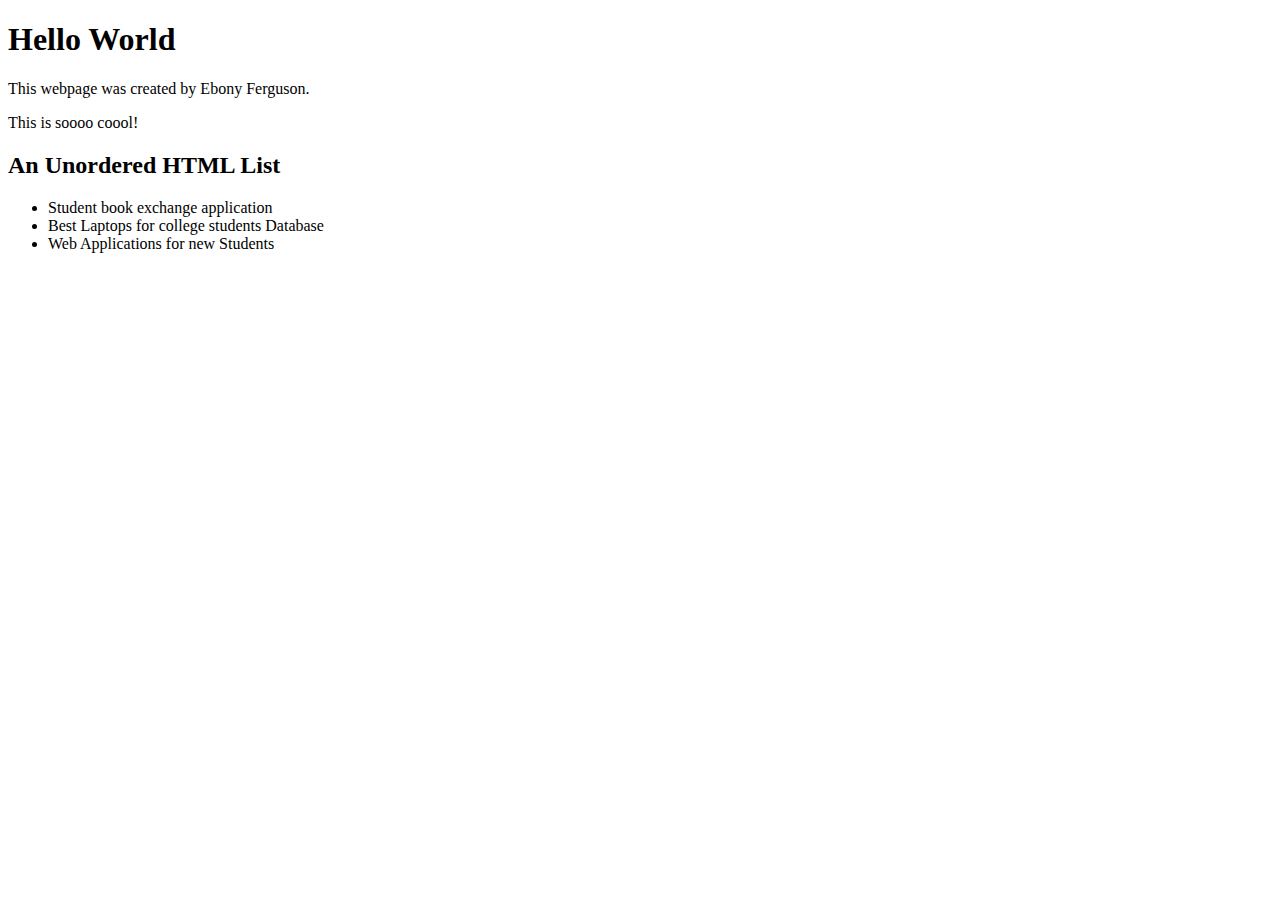
==== index.html @ 7e8a8a4f "this is a test file by Ebony" ====
<!DOCTYPE html>
<html lang = "en"> 
<body>
	<head>
		<title> INST 377 Assignment</title>
		<meta charset = "UTF-8"/>
	</head>
	<h1>Hello World</h1>
	<p>This webpage was created by Ebony Ferguson.</p>
	<p>This is soooo coool!</p>
	<h2>An Unordered HTML List</h2>

		<ul>
  			<li>Student book exchange application</li>
  			<li>Best Laptops for college students Database</li>
  			<li>Web Applications for new Students</li>
		</ul>  

</body>
</html>
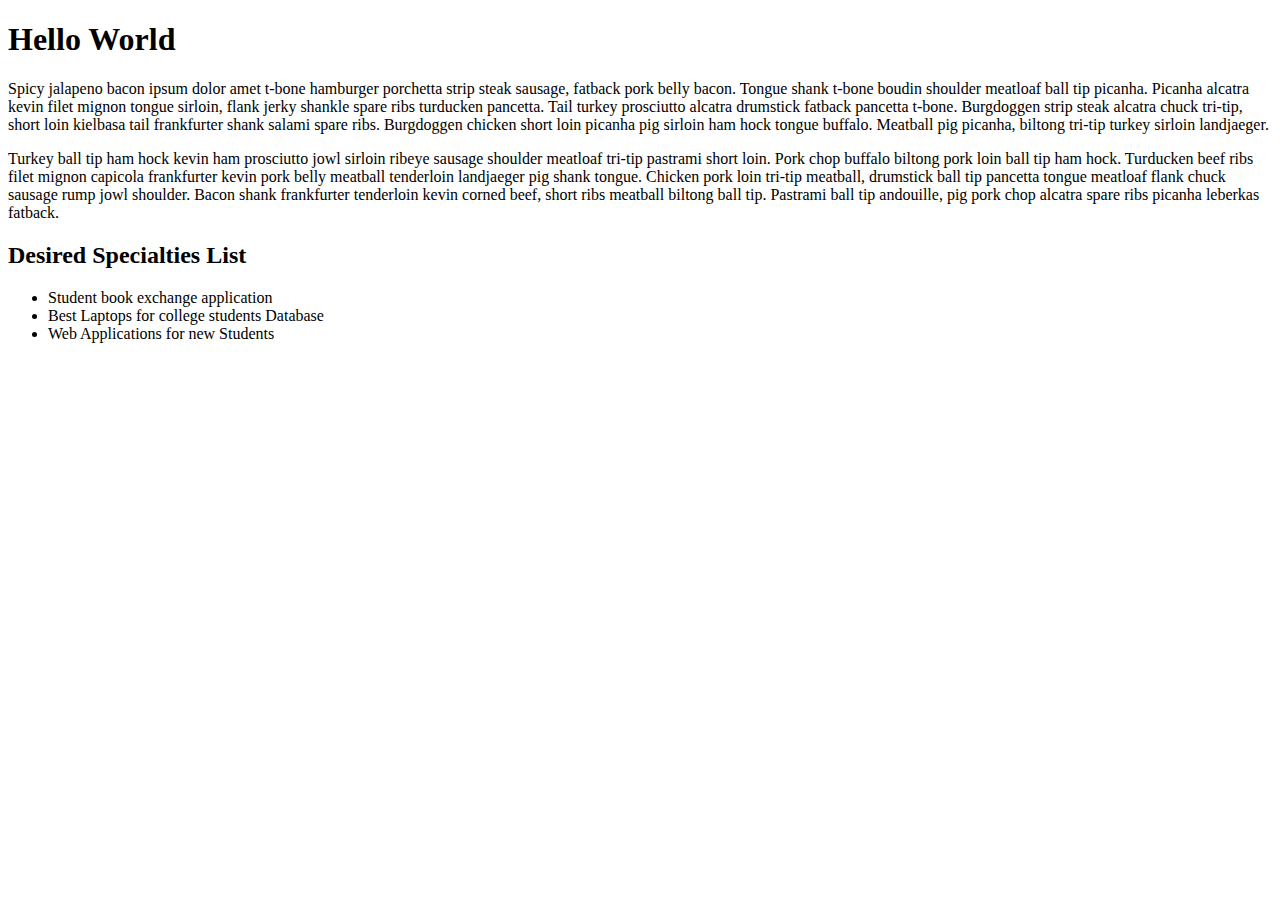
==== commit 809fd993: "this is a test file by Ebony" ====
--- a/index.html
+++ b/index.html
@@ -6,15 +6,28 @@
 		<meta charset = "UTF-8"/>
 	</head>
 	<h1>Hello World</h1>
-	<p>This webpage was created by Ebony Ferguson.</p>
-	<p>This is soooo coool!</p>
-	<h2>An Unordered HTML List</h2>
+	<p>
+		Spicy jalapeno bacon ipsum dolor amet t-bone hamburger porchetta strip steak sausage, fatback pork belly bacon. 
+		Tongue shank t-bone boudin shoulder meatloaf ball tip picanha. 
+		Picanha alcatra kevin filet mignon tongue sirloin, flank jerky shankle spare ribs turducken pancetta. 
+		Tail turkey prosciutto alcatra drumstick fatback pancetta t-bone. 
+		Burgdoggen strip steak alcatra chuck tri-tip, short loin kielbasa tail frankfurter shank salami spare ribs. 
+		Burgdoggen chicken short loin picanha pig sirloin ham hock tongue buffalo. Meatball pig picanha, biltong tri-tip turkey sirloin landjaeger.
+	</p>
+	<p>
+		Turkey ball tip ham hock kevin ham prosciutto jowl sirloin ribeye sausage shoulder meatloaf tri-tip pastrami short loin. 
+		Pork chop buffalo biltong pork loin ball tip ham hock. 
+		Turducken beef ribs filet mignon capicola frankfurter kevin pork belly meatball tenderloin landjaeger pig shank tongue. 
+		Chicken pork loin tri-tip meatball, drumstick ball tip pancetta tongue meatloaf flank chuck sausage rump jowl shoulder. 
+		Bacon shank frankfurter tenderloin kevin corned beef, short ribs meatball biltong ball tip.
+		Pastrami ball tip andouille, pig pork chop alcatra spare ribs picanha leberkas fatback.
+	</p>
 
-		<ul>
-  			<li>Student book exchange application</li>
-  			<li>Best Laptops for college students Database</li>
-  			<li>Web Applications for new Students</li>
-		</ul>  
-
+	<h2>Desired Specialties List</h2>
+	<ul>
+  		<li>Student book exchange application</li>
+  		<li>Best Laptops for college students Database</li>
+  		<li>Web Applications for new Students</li>
+	</ul>  
 </body>
 </html>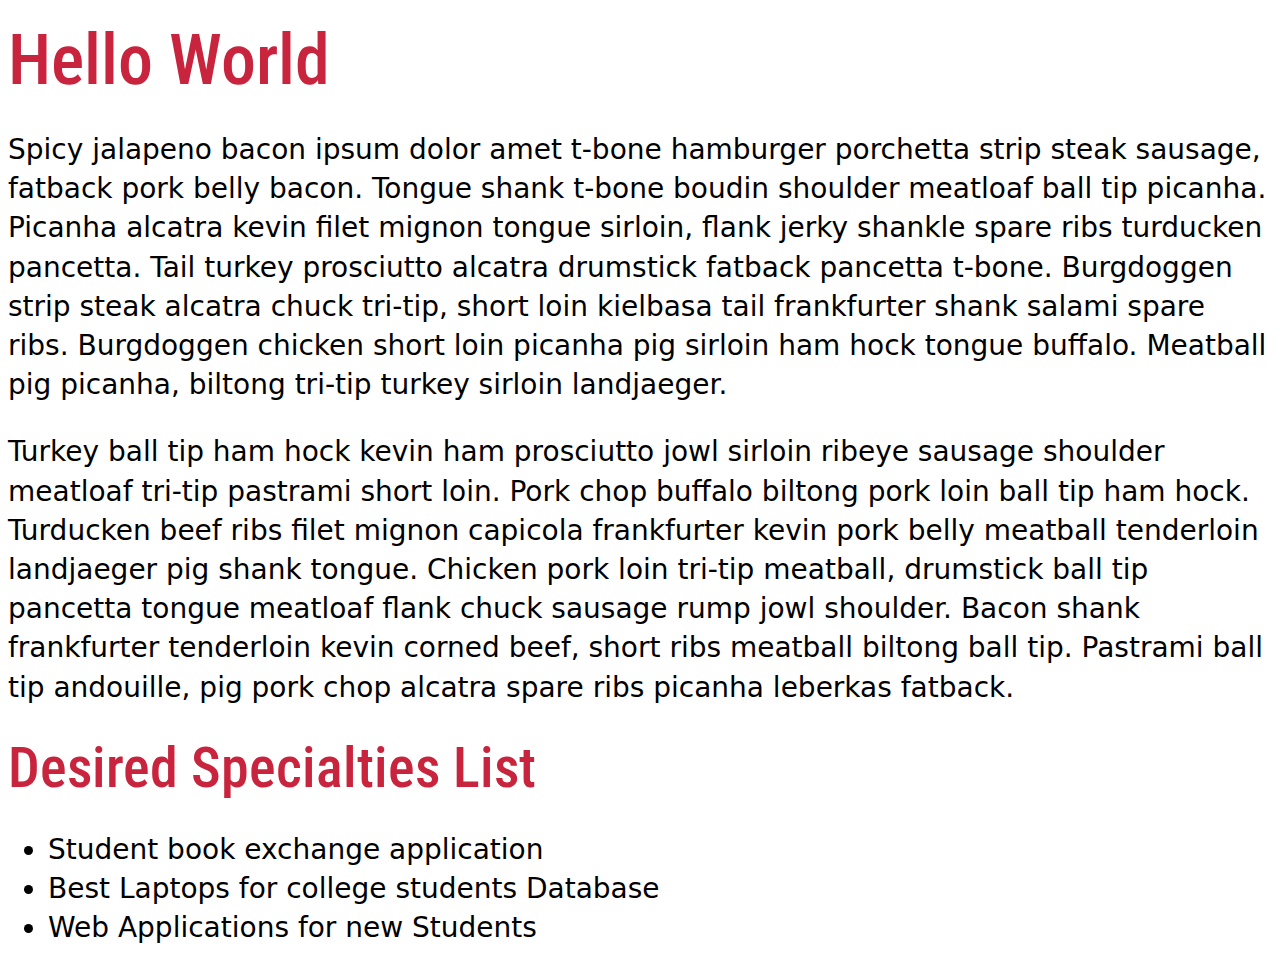
==== commit 6f2b3d5e: "this is a test file by Ebony" ====
--- a/index.html
+++ b/index.html
@@ -4,6 +4,7 @@
 	<head>
 		<title> INST 377 Assignment</title>
 		<meta charset = "UTF-8"/>
+		<link rel="stylesheet" href="index.css">
 	</head>
 	<h1>Hello World</h1>
 	<p>
--- a/index.css
+++ b/index.css
@@ -0,0 +1,646 @@
+@charset "utf-8";
+/* CSS Document */
+@import url('https://fonts.googleapis.com/css?family=Roboto+Condensed|Francois+One');
+body {
+	font-family: "Segoe UI", AppleSDGothicNeo-Light, Calibri, "Lucida Grande", "Lucida Sans Unicode", "Lucida Sans", "DejaVu Sans", Verdana, sans-serif;
+	font-size: 1.75em;
+	line-height: 140%;
+	position: relative;
+	background-color: #fff;
+}
+
+.fixed {
+	position: fixed;
+}
+
+
+/** Important message box **/
+
+.important-message {
+    border: 1px solid #ddd;
+    border-radius: 3px;
+    padding: 15px;
+    border-left-color: #C9243D;
+    border-left-width: 5px;
+    background-color: #fefafb;
+}
+
+/** Header Navigation **/
+.navbar-brand {
+	height: auto;
+	padding-top: 0;
+	padding-bottom: 0;
+}
+.navbar-brand > h1 {
+	background-image: url(/images/formalseal.png);
+	background-repeat: no-repeat;
+	padding-left: 85px;
+	margin-top: 5px;
+}
+
+/* RPF Change */
+/* header .container {
+	border-bottom: thin solid #ea8024;
+} */
+
+header .navbar-default {
+	border: none;
+/* RPF Change */
+	border-bottom: thin solid #ea8024;
+	/*border-top: thin solid #ea8024;*/
+	background-color: #fff;
+	margin: 0;
+	margin-top: 10px;
+}
+.top-crop {
+	height: 150px;
+	background-image: url(../images/image6.jpg);
+	background-repeat: no-repeat;
+	background-position: center;
+	border-bottom: thin solid #ea8024;
+}
+
+/** Header General Styles **/
+header {
+	padding-top: 25px;
+	background-color: #fff;
+}
+header h1 {
+	font-family: 'Francois One', sans-serif; 
+	font-weight: normal;
+	font-size: 3em;
+	text-transform: uppercase;
+}
+header h4 {
+	font-size: 1.5em;
+	color: #C9243D;
+	font-style: normal;
+}
+header a {
+	text-decoration: none !important;
+}
+
+/** Faculty affairs website header-specific styles**/
+
+#ofaheader .navbar-default{
+	border-bottom: none;
+}
+
+#ofaheader .container {
+	border-bottom: thin solid #ea8024;
+} 
+
+/** Carousel Fade**/
+
+.carousel {
+  opacity: 1;
+}
+
+.carousel .item {
+  transition: opacity ease-out .7s;
+  left: 0;
+  opacity: 0;
+  top: 0;
+  position: absolute;
+  width: 100%;
+  display: block;
+}
+
+.carousel .item:first-child {
+  top: auto;
+ /* opacity: 1;*/
+  position: relative;
+}
+
+.carousel .item.active {
+  opacity: 1;
+}
+
+.carousel-control {
+  opacity: 0;
+}
+
+.carousel-control.right,
+.carousel-control.left {
+  background-image: none;
+}
+
+#featured .item {
+  background-size: cover;
+  background-repeat: no-repeat;
+  background-position: center center;
+  width: 100%;
+  height: 100%;
+}
+
+/**Other Navigation **/
+div.sub-nav.sticky {
+	position: fixed;
+	top: 0;
+	z-index: 170;
+	background-color: #fff;
+}
+
+.sub-nav {
+	background-color: #fff;
+	border-bottom: 1px solid #ddd; 
+}
+
+.sub-nav .nav-tabs {
+	border-bottom: none;
+}
+
+.dropdown-menu {
+	font-size: 14px;
+}
+
+.left {
+	float: left;
+	width: 42%;
+	text-align: right;
+}
+.center {
+	float: left;
+	width: 15%;
+}
+.right {
+	float: left;
+	width: 42%;
+	vertical-align: center;
+	height: 99px;
+}
+
+.cd-container {
+  width: 90%;
+  max-width: 768px;
+  margin: 2em auto;
+}
+.cd-container::after {
+  /* clearfix */
+  content: '';
+  display: table;
+  clear: both;
+}
+.cd-top {
+  display: inline-block;
+  height: 40px;
+  width: 40px;
+  position: fixed;
+  bottom: 40px;
+  right: 10px;
+  box-shadow: 0 0 10px rgba(0, 0, 0, 0.05);
+  /* image replacement properties */
+  overflow: hidden;
+  text-indent: 100%;
+  white-space: nowrap;
+  background: rgba(232, 98, 86, 0.8) url(/images/cd-top-arrow.svg) no-repeat center 50%;
+  visibility: hidden;
+  opacity: 0;
+  -webkit-transition: opacity .3s 0s, visibility 0s .3s;
+  -moz-transition: opacity .3s 0s, visibility 0s .3s;
+  transition: opacity .3s 0s, visibility 0s .3s;
+}
+.cd-top.cd-is-visible, .cd-top.cd-fade-out, .no-touch .cd-top:hover {
+  -webkit-transition: opacity .3s 0s, visibility 0s 0s;
+  -moz-transition: opacity .3s 0s, visibility 0s 0s;
+  transition: opacity .3s 0s, visibility 0s 0s;
+}
+.cd-top.cd-is-visible {
+  /* the button becomes visible */
+  visibility: visible;
+  opacity: 1;
+}
+.cd-top.cd-fade-out {
+  /* if the user keeps scrolling down, the button is out of focus and becomes less visible */
+  opacity: .5;
+}
+.no-touch .cd-top:hover {
+  background-color: #e86256;
+  opacity: 1;
+}
+@media only screen and (min-width: 768px) {
+  .cd-top {
+    right: 20px;
+    bottom: 20px;
+  }
+}
+@media only screen and (min-width: 1024px) {
+  .cd-top {
+    height: 60px;
+    width: 60px;
+    right: 30px;
+    bottom: 30px;
+  }
+}
+
+h1, h2, h3, h4, h5, h6 {
+	font-family: 'Roboto Condensed', Calibri, Raleway;
+/* 	font-style: normal;
+	 */	font-variant: normal;
+	font-weight: 500;
+	line-height: 120%;
+	margin: 0;
+	color: #C9243D;
+}
+h1 {
+	font-size: 2.5em;
+}
+h1:first-of-type {
+	padding-top: 10px;
+}
+h2 {
+	font-size: 2em;
+	/*color: #7B85B5;*/
+}
+h3 {
+	font-size: 1.5em;
+}
+a {
+	color: #c9243d;
+	text-decoration: none;
+}
+a:hover {
+	color: #F97007;
+	/*text-decoration: none;*/
+}
+
+.question {
+	font-family: 'Roboto Condensed', Calibri, Raleway;
+	cursor: pointer;
+	font-size: 1.1em;
+}
+.question::after {
+	font-family: FontAwesome;
+	content: ' \f055';
+}
+.question-open {
+	font-family: 'Roboto Condensed', Calibri, Raleway;
+	cursor: pointer;
+	font-size: 1.1em;
+}
+.question-open::after {
+	font-family: FontAwesome;
+	content: ' \f056';
+}
+.answer {
+	padding-left: 50px;
+}
+.inside {
+	max-width: 1200px;
+	width: 80%;
+	margin: auto;
+}
+.breadcrumb {
+	color: #b01700;
+	padding-bottom: 1rem;
+	border-bottom: thin dotted #B8B8B8;
+	font-size: .9rem;
+	text-transform: uppercase;
+	cursor: pointer;
+}
+.breadcrumb a {
+	/*text-decoration: none;*/
+	color: #B01700;
+}
+#two-thirds {
+	width: 65%;
+	float: left;
+}
+#three-fourths {
+	width: 75%;
+	float: left;
+}
+#side-nav {
+	width: 21%;
+	float: left;
+	margin-top: 1rem;	
+	margin-left: 4%;
+	border-bottom: solid medium #B01700;
+}
+#side-nav p {
+	margin-bottom: 0;
+	margin-top: .25rem;
+}
+#side-nav h1 {
+	border-bottom: thin dotted #C4C4C4;
+	color: #000;
+}
+#sidebar {
+	float: right;
+	width: 30%;
+	padding: 2%;
+	background-color: #F0D9D9;
+	margin-top: 1rem;
+	margin-bottom: 1rem;
+}
+#sidebar h1, #side-nav h1 {
+	text-transform: uppercase;
+	font-size: 1.25rem;
+	color: #b01700;
+	font-weight: bold;
+}
+.bgimage {
+	background-image: url(../images/big-logo.png);
+	background-position: right center;
+	background-size: 600px;
+	background-repeat: no-repeat;
+	height: 200px;
+}
+.content {
+	padding-top: 10px;
+	background-color: #fff;
+	min-height: 600px;
+	padding-bottom: 20px;
+}
+.comm-group {
+	font-size: .8em;
+	line-height: 140%;
+	min-height: 115px;
+	border-bottom: thin dotted #A6A6A6;
+	margin-bottom: .6em;
+}
+.comm-group p {
+	padding-bottom: 5px;
+}
+.comm-group h5 {
+	margin-bottom: 2px;
+	line-height: 130%;
+	font-weight: bold;
+}
+
+/* .staff-info {
+	padding-top: 1em;
+	min-height: 100px;
+}
+ */
+/* .staff-info .contact {
+	text-align: center;
+} */
+.read-more {
+	cursor: pointer;
+}
+.pointer {
+	cursor: pointer;
+}
+.blurb {
+	font-size: .8em;
+	line-height: 140%;
+	border-bottom: thin dotted #a6a6a6;
+}
+.info {
+	margin-bottom: 2em;
+}
+.list-cand {
+	font-size: .9em;
+	line-height: 130%;
+}
+.list-cand p {
+	margin-bottom: 3px;
+}
+/* .panel-body {
+	height: 136px;
+} */
+.initiate h4 {
+	font-family: 'Fjalla One', sans-serif; 
+	font-size: 1.25em;
+	text-transform: uppercase;
+}
+.initiate p {
+	padding: .8em;
+}
+.panel-footer p {
+	display: inline-block;
+	width: 49%;
+}
+.vote-det {
+	clear: both;
+	width: 100%;
+	float: left;
+	border-bottom: thin dotted #F97008;
+	-webkit-column-count: 2; /* Chrome, Safari, Opera */
+	-moz-column-count: 2; /* Firefox */
+	column-count: 2;
+	column-gap: 40px;
+    -webkit-column-rule: 1px outset #900; /* Chrome, Safari, Opera */
+    -moz-column-rule: 1px outset #900; /* Firefox */
+    column-rule: 1px outset #900;
+	font-family: "Calibri", "Lucida Sans Unicode", "Lucida Sans", "DejaVu Sans", Verdana, sans-serif;
+}
+.vote-det p {
+	margin: 0;
+	line-height: 120%;
+	padding: 0;
+}
+legend {
+	margin-bottom: 5px;
+	color: #C9243D;
+}
+form {
+	margin-top: 10px;
+	margin-bottom: 10px;
+}
+.signature {
+	border: none;
+	border-bottom: solid thin #000;
+	width: 100%;
+}
+.anti-label {
+	font-weight: normal;
+}
+.initials {
+	border: none;
+	border-top: solid thin #000;
+	width: 100%;
+}
+.upper-alpha {
+	list-style-type: upper-alpha;
+}
+.lower-alpha {
+	list-style-type: lower-alpha;
+}
+.disk {
+	list-style-type: disc;
+}
+
+/**Footer Navigation **/
+footer {
+	font-size: 1.5rem;
+	line-height: 120%;
+	clear: both;
+	width: 100%;
+	padding-bottom: 30px;
+	padding-top: 10px;
+	border-top: medium solid #B01700;
+	color: #fff;
+	background-color: #000;
+}
+
+/** Sidebar Navigation **/
+
+.bs-docs-sidebar {
+    padding-left: 20px;
+    margin-bottom: 20px;
+}
+
+/* all links */
+.bs-docs-sidebar .nav>li>a {
+    color: #646464;
+    border-left: 2px solid transparent;
+    padding: 4px;
+    font-size: 0.9em;
+    font-weight: 400;
+}
+
+/* nested links */
+.bs-docs-sidebar .nav .nav>li>a {
+    padding-top: 1px;
+    padding-bottom: 1px;
+    padding-left: 10px;
+    font-size: 0.67em;
+}
+
+/* active & hover links */
+.bs-docs-sidebar .nav>.active>a, 
+.bs-docs-sidebar .nav>li>a:hover, 
+.bs-docs-sidebar .nav>li>a:focus {
+    color: #C9243D;                 
+    text-decoration: none;          
+    background-color: transparent;  
+    border-left-color: #C9243D; 
+}
+/* all active links */
+.bs-docs-sidebar .nav>.active>a, 
+.bs-docs-sidebar .nav>.active:hover>a,
+.bs-docs-sidebar .nav>.active:focus>a {
+    font-weight: 700;
+}
+/* nested active links */
+.bs-docs-sidebar .nav .nav>.active>a, 
+.bs-docs-sidebar .nav .nav>.active:hover>a,
+.bs-docs-sidebar .nav .nav>.active:focus>a {
+    font-weight: 500;
+}
+
+/* hide inactive nested list */
+.bs-docs-sidebar .nav ul.nav {
+    display: none;           
+}
+/* show active nested list */
+.bs-docs-sidebar .nav>.active>ul.nav {
+    display: block;           
+}
+
+.scrollnav.affix {
+	top:20px;
+	max-width: inherit;
+	width:100%;
+}
+.side-tab {
+	position:fixed;
+	top:50%;
+	right:0px;
+	width:30px;
+	height:50px;
+	background-color: black;
+	opacity:0.5;
+	margin: -25 0 0 0;
+	z-index: 999;
+}
+.side-tab:hover, .close-icon {
+	cursor:pointer;
+	color:#ccc;
+}
+
+@media (max-width: 768px) {
+	.scrollnav {
+		display: none;
+		position:fixed;
+		top:50%;
+		right: 0px;
+		max-width: inherit;
+		width:30%;
+		z-index: 1000;
+		background-color: #000;
+		opacity: 0.6
+	}
+	.scrollnav.affix {
+		width:30%;
+	}
+	.bs-docs-sidebar .nav>li>a {
+	    color: #ccc;
+	}
+	.bs-docs-sidebar .nav>.active>a, 
+	.bs-docs-sidebar .nav>li>a:hover, 
+	.bs-docs-sidebar .nav>li>a:focus {
+	    color: #fff;                 
+	    border-left-color: #fff; 
+	}
+}
+
+.staff-info .row {
+	border-top: medium solid #eee;
+	padding-top: 20px;
+}
+
+.staff-info .row:first-of-type {
+	border-top: none;
+	padding-top: none;
+}
+
+/** awards page **/
+.awards h2 {
+	margin-bottom:20px;
+}
+.awards h4{
+	margin-bottom: 10px;
+}
+.awards #accordion h3 a {
+	color:#646464;
+}
+#lecture-table tr td:nth-child(2){
+	width:30%;
+}
+.recipient-table tr td:last-child{
+	width:70%;
+}
+
+/* Banner styling */
+.banner {
+	border-bottom: medium solid rgba(34, 25, 25, 0.23);
+	color: #000;
+	padding: 15px;
+}
+.info > h2, .info > h3, .info > h4 {
+	color: #000;
+}
+.info > h3 {
+	margin-bottom: 15px;
+}
+
+
+@media print {
+html {
+	/*font-family: "Lucida Sans Unicode", "Lucida Sans", "DejaVu Sans", Verdana, sans-serif;*/
+	font-size: .6em;
+	/* font-size: 12px; */
+	line-height: 120%;
+	background: none;
+	color: black;
+}
+body {
+	font-size: 14px;
+	position:relative;
+}
+#umh-cont {display: none; }
+header { display: none; }
+#menu-top {display: none;}
+#menu {display: none;}
+footer {display: none;}
+.form-horizontal {display: none;}
+#sub-body {width: 100%;}
+#container {width: 100%;}
+#content {width: 100%; padding: 0;}
+img {display: none !important;}
+}
+}
+}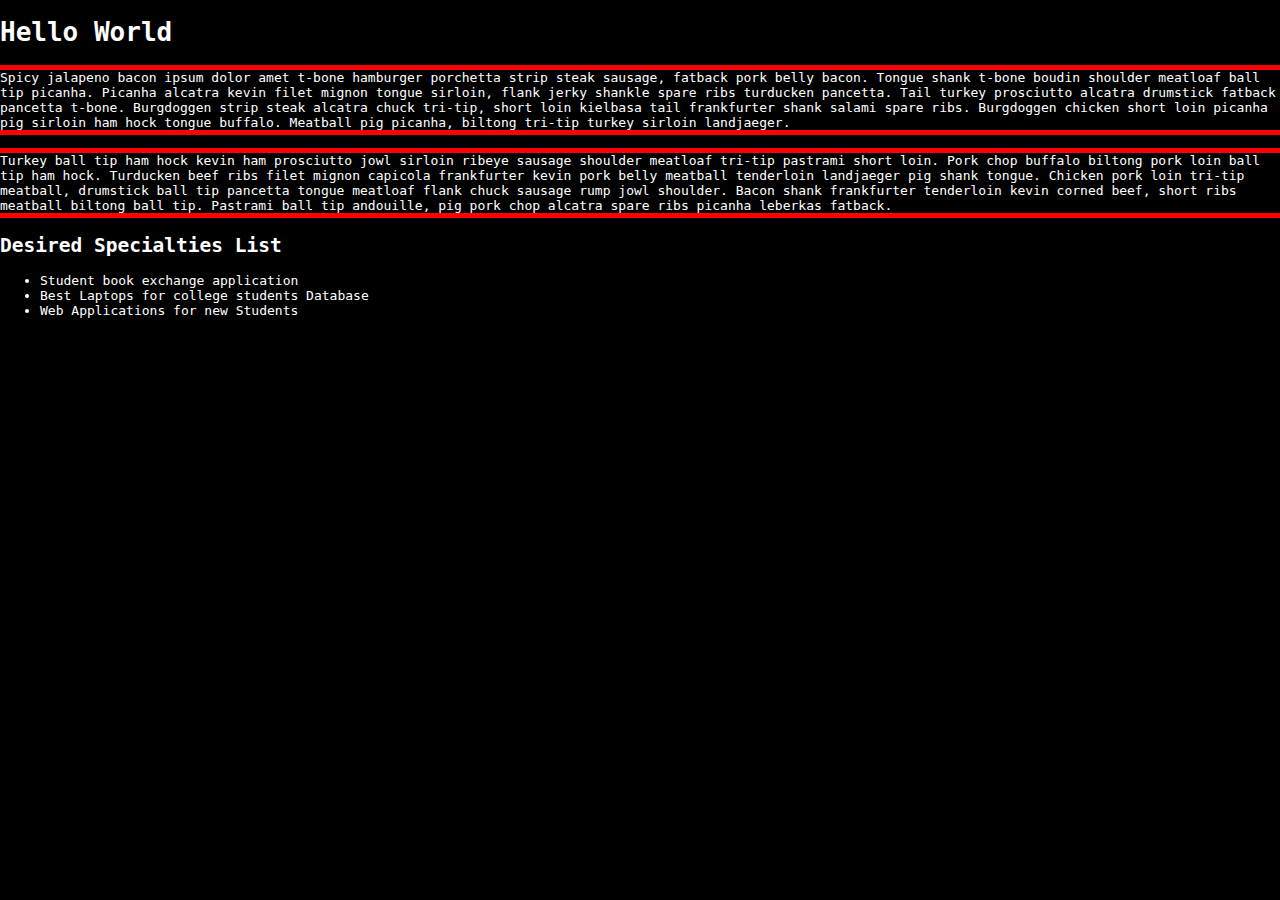
==== commit 96296987: "Adding CSS" ====
--- a/index.html
+++ b/index.html
@@ -4,7 +4,7 @@
 	<head>
 		<title> INST 377 Assignment</title>
 		<meta charset = "UTF-8"/>
-		<link rel="stylesheet" href="index.css">
+		<link rel="stylesheet" href="indexCSS.css">
 	</head>
 	<h1>Hello World</h1>
 	<p>
--- a/indexCSS.css
+++ b/indexCSS.css
@@ -0,0 +1,10 @@
+body{ 
+	margin: 0px; 
+	background-color: black; 
+	color: white; 
+	font-family: monospace; 
+} 
+p{
+	border-top: 5px solid red;
+	border-bottom: 5px solid red;
+}
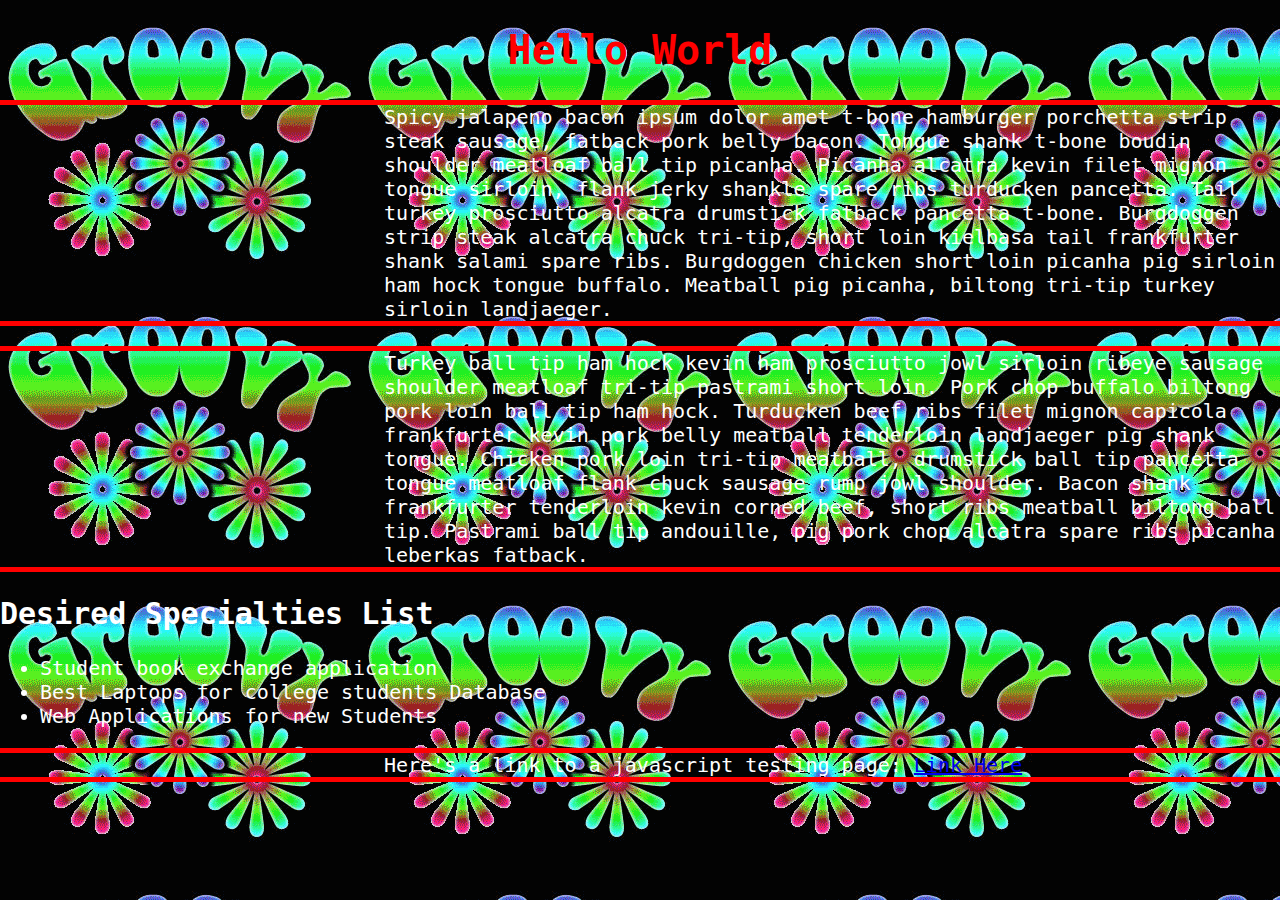
==== commit df6cf2e0: "Created New Link/Javascript" ====
--- a/index.html
+++ b/index.html
@@ -30,5 +30,8 @@
   		<li>Best Laptops for college students Database</li>
   		<li>Web Applications for new Students</li>
 	</ul>  
+
+	<p>Here's a link to a javascript testing page: <a href="http://Ebonyferg96.github.io/myInterest.html">Link Here</a></p>
+
 </body>
 </html>--- a/indexCSS.css
+++ b/indexCSS.css
@@ -1,10 +1,18 @@
 body{ 
 	margin: 0px; 
-	background-color: black; 
+	background-color: black;
 	color: white; 
 	font-family: monospace; 
+   	background-image:url(Groovy.gif);
+    	font-size: 20px;
+	
 } 
 p{
 	border-top: 5px solid red;
 	border-bottom: 5px solid red;
+	padding-left:30%;
 }
+h1{
+	text-align: center;
+	color: red;
+}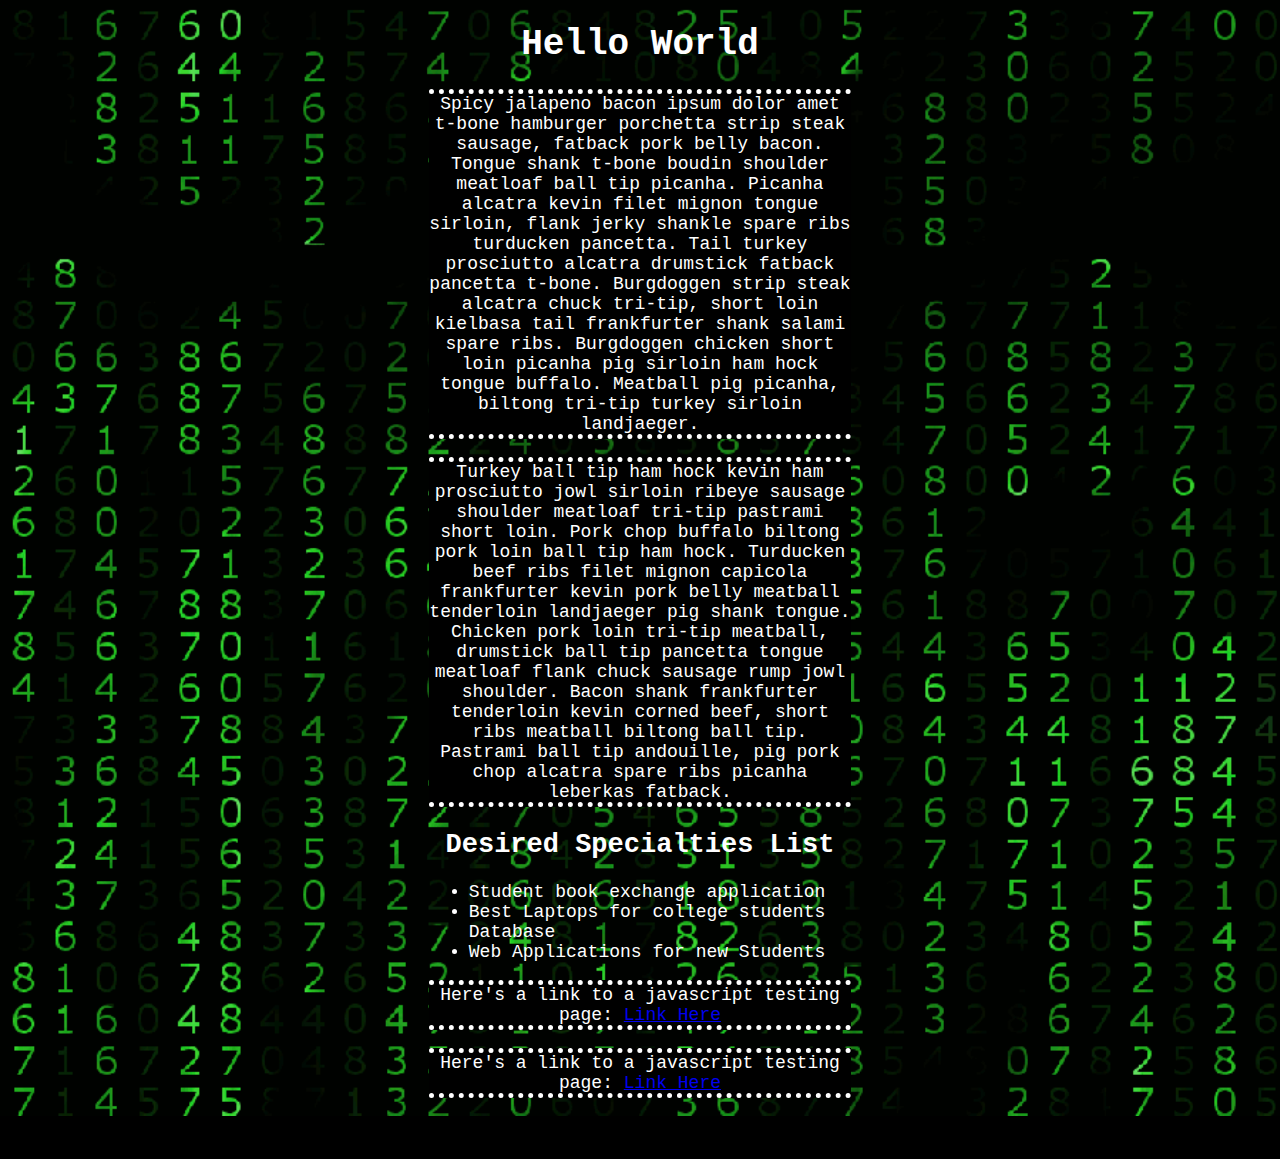
==== commit 2093b19d: "Changed CSS" ====
--- a/index.html
+++ b/index.html
@@ -32,6 +32,6 @@
 	</ul>  
 
 	<p>Here's a link to a javascript testing page: <a href="http://Ebonyferg96.github.io/myInterest.html">Link Here</a></p>
-
+	<p>Here's a link to a javascript testing page: <a href="http://Ebonyferg96.github.io/Javascript_Practice.html">Link Here</a></p>
 </body>
 </html>--- a/indexCSS.css
+++ b/indexCSS.css
@@ -1,18 +1,33 @@
 body{ 
-	margin: 0px; 
+	margin: auto; 
 	background-color: black;
 	color: white; 
 	font-family: monospace; 
-   	background-image:url(Groovy.gif);
-    	font-size: 20px;
+   	background-image:url(giphy.gif);
+	background-repeat: no-repeat;
+    background-size: cover;
+    font-size: 18px;
+	width: 33vw;
 	
 } 
 p{
-	border-top: 5px solid red;
-	border-bottom: 5px solid red;
-	padding-left:30%;
+	border-top: 5px dotted white;
+	border-bottom: 5px dotted white;
+	background-color: black;
+	text-align: center;
 }
 h1{
 	text-align: center;
-	color: red;
+	color: white;
+}
+h2{
+	text-align: center;
+	color: white;
+}
+td{
+	padding: 15px;
+	text-align: left;
+}
+form{
+   text-align: center;
 }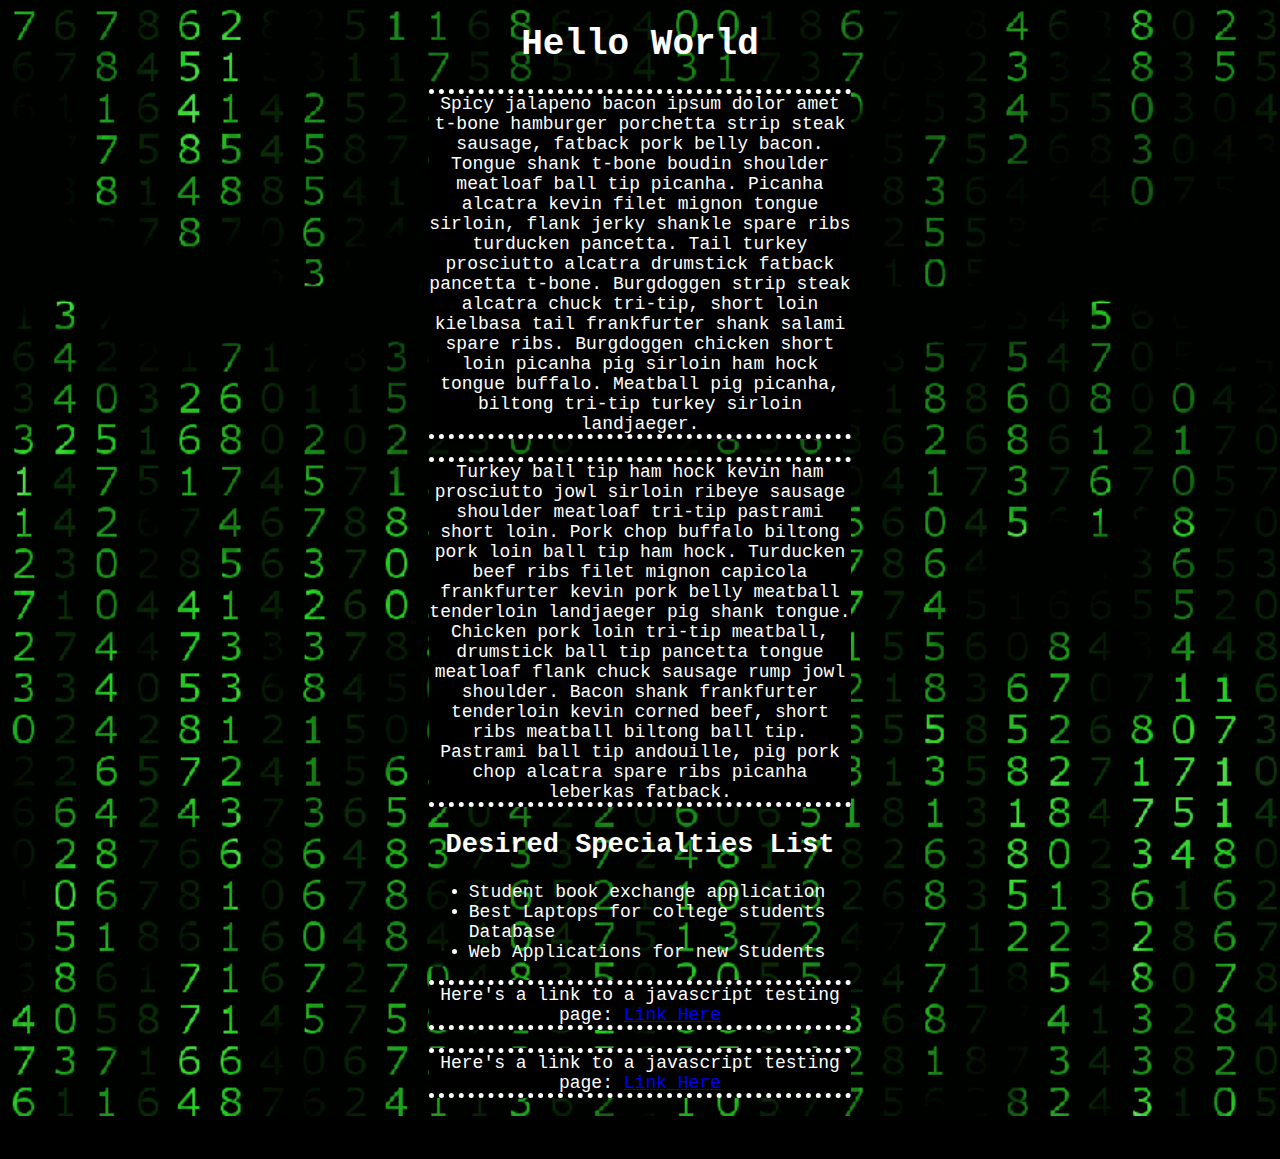
==== commit fb1c931d: "Add missing button" ====
--- a/index.html
+++ b/index.html
@@ -32,6 +32,6 @@
 	</ul>  
 
 	<p>Here's a link to a javascript testing page: <a href="http://Ebonyferg96.github.io/myInterest.html">Link Here</a></p>
-	<p>Here's a link to a javascript testing page: <a href="http://Ebonyferg96.github.io/Javascript_Practice.html">Link Here</a></p>
+	<p>Here's a link to a javascript testing page: <a href="http://Ebonyferg96.github.io/JS_Practice.html">Link Here</a></p>
 </body>
 </html>